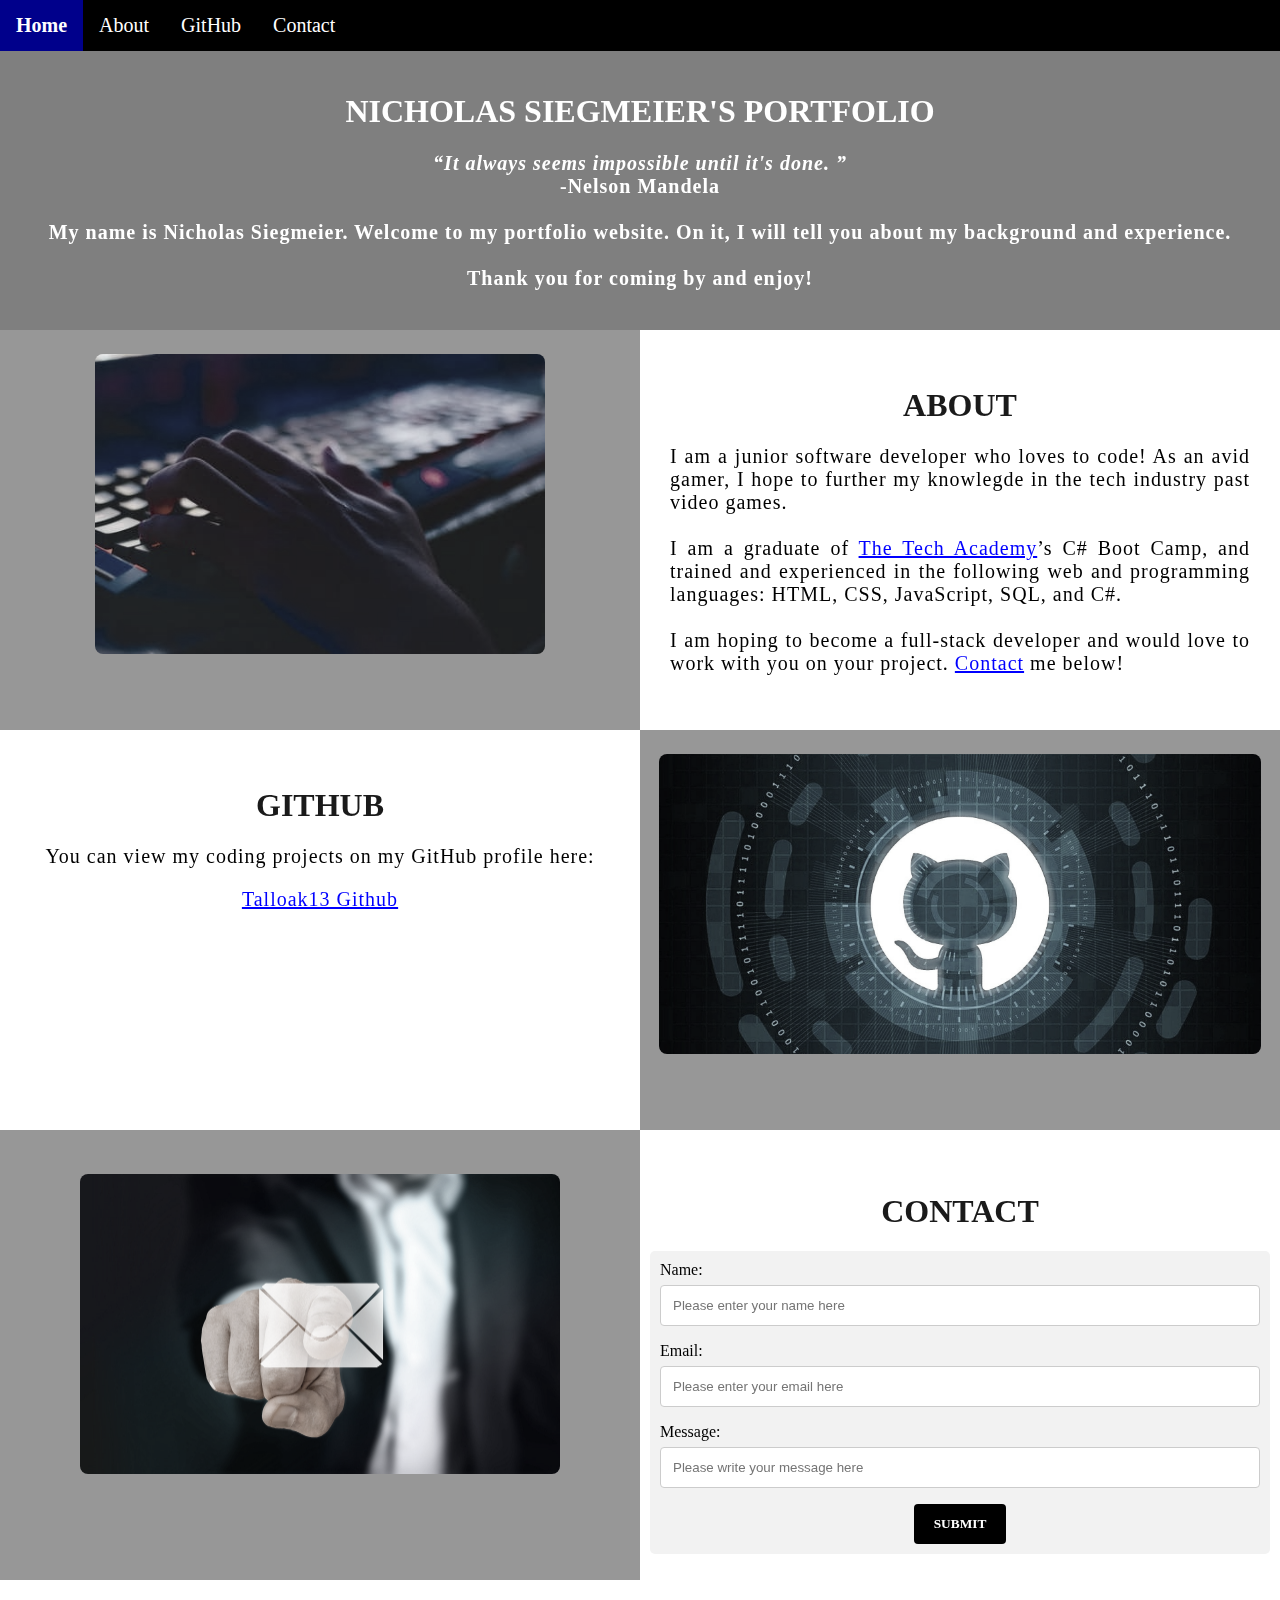
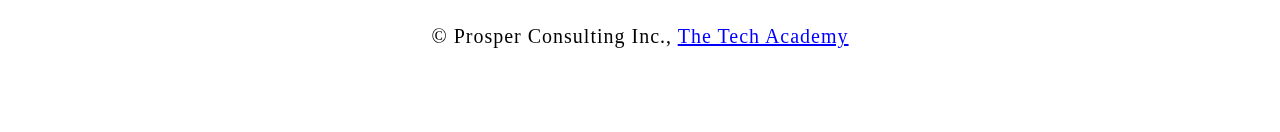
==== index.html @ 04219da9 "Update Index" ====
<!DOCTYPE html>
<html>
    <!--Head-->
    <head>
        <meta charset="UTF-8">
        <meta name="viewport" content="width=device-width">
        <title>Nicholas Siegmeier's Portfolio</title>
        <link rel="stylesheet" type="text/css" href="./CSS/Portfolio.css">
    </head>

    <!--Body-->
    <body class="Background">
        
        <!--Navbar-->
        <div class="Navbar">
            <a class="active" href="#Home">Home</a>
            <a href="#About">About</a>
            <a href="#GitHub">GitHub</a>
            <a href="#Contact">Contact</a>
        </div>

        <!--Breaks inserted to add space between navbar and the first heading-->
        <br>
        <br>

        <!--Background video-->
        <div id="Home">
            <video autoplay="" muted="" loop="" id="Typing_Video">
                <source src="./Img/Circuit.mp4" type="video/mp4">
                <!--Display message if video fails to run-->
                Your browser does not support HTML5 video.
            </video>
        </div>

        <!--Video text-->
        <div class="Video_Text">
            <h1 class="white-text">Nicholas Siegmeier's Portfolio</h1>
            <strong>
                <p class="center">
                    <q>It always seems impossible until it's done.
                    </q>
                    <br> -Nelson Mandela
                    <br>
                    <br> My name is Nicholas Siegmeier. Welcome to my portfolio website. On it, I will tell you about my background and experience.
                    <br>
                    <br> Thank you for coming by and enjoy! 
                </p>
            </strong>
        </div>

        <!--About section-->
        <div class="Row" id="About">
            <!--Left column-->
            <div class="Column_2">
                <img src="./Img/Keyboard.jpeg" alt="Keyboard">
            </div>
            <!--Right column-->
            <div class="Column_1">
                <h1>About</h1>
                <p>
                    I am a junior software developer who loves to code! As an avid gamer, I hope to further my knowlegde in the tech industry past video games. 
                    <br>
                    <br>I am a graduate of <a href="https://www.learncodinganywhere.com" target="_blank">The Tech Academy</a>’s C# Boot Camp, and trained and experienced in the following web and programming languages: HTML, CSS, JavaScript, SQL, and C#. 
                    <br>
                    <br>I am hoping to become a full-stack developer and would love to work with you on your project. <a href="#Contact">Contact</a> me below!
                </p>
            </div>
        </div>

        <!--GitHub section-->
        <div class="Row" id="GitHub">
            <!--Left column-->
            <div class="Column_1">
                <h1>GitHub</h1>
                <p class="center">
                    You can view my coding projects on my GitHub profile here:
                    <br>
                    </p><p class="center"><a href="https://github.com/Talloak13" target="_blank">Talloak13 Github</a></p>
                <p></p>
            </div>
            <!--Right column-->
            <div class="Column_2">
                <a href="https://github.com/Talloak13" target="_blank"><img src="./Img/GitHub.jpg" alt="GitHub Logo"></a>
            </div>
        </div>

        <!--Contact section-->
        <div class="Row" id="Contact">
            <!--Contact image, left column-->
            <div class="Column_2 Column_tall">
                <img src="./Img/Letters.jpeg" alt="Contact_Image">
            </div>
            <!--Contact form, right column-->
            <div class="Column_1 Column_tall">
                <h1>Contact</h1>
                <!--This specifies where and how to send the form data; we are leaving it blank-->
                <form action="https://formspree.io/f/mrgolqyv" method="POST">
                    <label>Name:</label>
                        <input type="text" placeholder="Please enter your name here">
                    <label>Email:</label>
                        <input type="text" id="Email" name="Email" placeholder="Please enter your email here">
                    <label>Message:</label>
                        <input type="text" id="Message" name="Message" placeholder="Please write your message here">
                        <input type="submit" value="SUBMIT">
                </form>
            </div>
        </div>

        <!--Footer section-->
        <footer>
            <p>
                </p><p class="center">© Prosper Consulting Inc., <a href="https://www.learncodinganywhere.com/" target="_blank">The Tech Academy</a></p>
                <br>
            <p></p>
        </footer>
    
    <script>'undefined'=== typeof _trfq || (window._trfq = []);'undefined'=== typeof _trfd && (window._trfd=[]),_trfd.push({'tccl.baseHost':'secureserver.net'}),_trfd.push({'ap':'cpsh'},{'server':'a2plcpnl0302'}) // Monitoring performance to make your website faster. If you want to opt-out, please contact web hosting support.</script>
    <script src="https://img1.wsimg.com/tcc/tcc_l.combined.1.0.6.min.js"></script>
</body>
</html>
---- CSS/Portfolio.css ----
/***** GENERAL STYLING *****/
/* Body */
body {
    margin: 0%  /* This ensures our site displays all the way to the edge of the browser screen */
}

/* Heading 1 elements */
h1 {
    text-transform: uppercase; /* Capitalizing all h1 headings */
    font-family: "Trebuchet MS", Optima; /* Sets the font family of all h1 headings */
    text-align: center; /* Centering all h1 elements */
    margin-top: 3%; /* Adds a small margin above h1 elements */
    color: #1a1a1a; 
}

/* Heading 1 element hover effect */
h1:hover {
    filter: grayscale(5%); /* Adds a slightly gray filter to the h1 headings when hovered over */
    transform: scale(1.1); /* When the h1 elements are hovered over they increase in size by 1.1 */
    transition: transform 1s; /* This causes the transformation to last 1 second */
}

/* Styling for portfolio title text */
.white-text {
    color: #fff; /* This is used to change the color of the portfolio title text */
}

/* Paragraph elements */
p {
    font-family: Perpetua, Rockwell Extra Bold;
    text-align: justify; /* Justify text within paragraph elements */
    letter-spacing: 1px; /* This expands the text slightly */
    font-size: 20px;
    padding-left: 20px; /* Adds padding to the left of the paragraph element */
    padding-right: 20px; /* Adds padding to the right of the paragraph element */
}

/* Paragraph element hover effect */
p:hover {
    transition: transform 1s; /* This makes the transform effect last 1 second */
	transform: scale(1.01); /* This makes the paragraphs increase slightly in size when hovered over */
}

/* Center class - this applies to all elements with the class "center" */
.center {
    text-align: center; /* This center aligns the text */
}

/* Center class hover effect - This only affects the quote, github link, and footer */
.center:hover {
    transition: transform 2s; /* This makes the transform effect last 2 seconds */
    transform: scale(1.1); /* This makes the elements with class "center" increase in size by 1.1 when hovered over */
}

/* Anchor elements */
a {
    color: blue; /* This ensures all links are blue */
}

/* Quotation elements */
q {
    font-style: italic; /* This makes the quote italicized */
}

/* Image elements */
img {
    filter: grayscale(75%); /* This rids our pictures of 75% of their color */
    border-radius: 8px; /* Gives all images slightly rounded corners */
    max-width: 100%; /* Ensures all images stay within the width of their container */
    height: 300px; /* Sets the height of all images */
    display: block; /* By specifying block display we can ensure our images are able to be centered */
    margin-left: auto; /* In combination with "margin-right: auto" this centers all images */
    margin-right: auto;
}

/* Image element hover effects */
img:hover {
	filter: grayscale(5%);  /* Brings back most of the image's color when hovered over */
    transition: transform 1s; /* Transition lasts 1 second */
	transform: scale(1.1); /* Image is increased slightly when hovered over */
}

/* The @media rule is used in media queries to apply different styles for different media/types of devices */
/* On screens 576px and smaller the images will be 100px tall and centered vertically in the column */
@media screen and (max-width: 576px) {
    img {
        height: 100px;
        margin-top: 150px;
    }
}

/* Styling for footer element */
footer {
    padding: 2%; /* This gives the footer padding that is equal to 2% of the width of the element's area */
    background-color: white;
}
/***** END OF GENERAL STYLING *****/

/***** NAVBAR STYLING *****/
.Navbar {
    overflow: hidden; /* This ensures that any content that overflows beyond the boundary of our nav bar is not displayed */
    background-color: black; /* This colors the navbar black */
    position: fixed; /* This keeps the navbar at the top of the screen as we scroll */
    top: 0; /* This ensures no space is displayed above the navbar */
    width: 100%; /* This makes the navbar span the entire width of the page */
    z-index: 1; /* This ensures other elements don't display over the navbar */
    -webkit-animation: moveNav 5s; /* This applies the moveNav animation below for Safari 4.0 - 8.0 */
    animation: moveNav 5s; /* This applies the moveNav animation for all other browsers */
}

/* moveNav animation effect for moving the nav bar in from the left of the screen */
@keyframes moveNav {
    from {left: -100vw; background-color: blue;} /* The navbar is starting off screen to the left */
    to {left: 0vw; background-color: black;} /* This moves the navbar into place on the screen */
}

/* Navbar links */
.Navbar a {
    float: left; /* This specifies that the text floats on the left on the navbar */
    display: block; /* This ensures that other text will be displayed on the same line or row, instead of a new line */
    color: white; /* This is the font color for text on our navbar */
    padding: 14px 16px; /* This adds padding around our text */
    text-decoration: none; /* This gets rid of the underlines under the text on our navbar */
    font-family: Cambria, Cochin, Georgia, Times, 'Times New Roman', serif; /* This specifies the font family for text on our navbar */
    font-size: 20px; /* This specifies the font size for text on our navbar */
    text-align: center; /* This centers the text within its container */
    position: relative; /* This sets the text relative to its normal positioning, allowing us to use the animation below */
    -webkit-animation: moveNavText 5.75s; /* Animation for Safari 4.0 - 8.0 */
    animation: moveNavText 5.75s; /* Applies the moveNavText animation for 5.75s */ 
}

/* moveNavText animation effect for moving the navbar text from above the view to the navbar */
@keyframes moveNavText {
    from {left: -100vw;} /* This sets the navbar text 100% above the viewport */
    to {left: 0vw;} /* This lowers the navbar text onto the navbar */
}

/* Screens 576px and smaller will display navbar links equally distributed */
@media screen and (max-width: 576px) {
    .Navbar a{
        width: 25%; /* This makes each link take up 1/4 of the navbar */
        font-size: 12px;
    }
}

/* Navbar hover effects */
.Navbar a:hover {
    background-color: darkblue; /* Defines the background color that will display when you hover over the link */
    color: white; /* This defines the font color that will display when navbar a elements are hovered over */
    font-weight: bold; /* This makes the text on the navbar bold when hovered over */
}

/* Navbar home button */
.Navbar a.active { /* This targets the a element on the navbar with the "active" class */
    background-color: darkblue;
}
/***** END OF NAVBAR STYLING *****/

/***** VIDEO STYLING *****/
/* Formatting for background video */
#Typing_Video {
    position: fixed; /* This fixes the video to the page */
    right: 0; /* This ensures there is no space between the edge of the video and the edge of the page */
    bottom: 0; /* This ensures no space between the bottom of the video and the bottom of the page */
    min-width: 100%; /* This ensures the video is displayed across the full width of the page */
    z-index: -1; /* This places the video behind the other elements on the page */
}

/* Screens that are 576px and smaller will not display the background video */
@media screen and (max-width: 576px) {
    #Typing_Video {
        display: none;
    }
}

/* Texts over the video */
.Video_Text {
    background: rgba(0, 0, 0, 0.5); /* This provides a semi-transparent background for the text to sit over */
    color: white; /* Makes the font color white */
    width: 100%; /* Ensures the video-text container fills the width of the video */
    padding: 20px; /* This adds padding around the video-text container so that the background goes slightly beyond the text */
    position: relative; /* This sets the text relative to its normal positioning, allowing us to use the animation below */
    -webkit-animation: moveVideoText 5.75s;
    animation: moveVideoText 5.75s;
}

/* This animation effect causes the overlay video text to move up from the bottom of the page upon page load */
@keyframes moveVideoText {
    from {top: -100vw;} /* This sets the position of the video text to above the viewport */
    to {top: 0vw;} /* This moves the video text to the normal positioning on the viewport */
}
/***** END OF VIDEO STYLING *****/

/***** TABLE STYLING -  this section covers the styling of the columns and rows within the table *****/
* { /* The asterisk is a universal selector that applies this effect to all elements on the page */
    box-sizing: border-box; /* This creates a box with a border within which we will place most of our text */
} 

.Column_1 {
    float: left;
    width: 50%; /* This ensures the column takes up half of the page width */
    padding: 10px;
    padding-top: 3%; /* This ensures there is space between the top of the column and our headings */
    height: 400px; /* This sets the height of the column to 400px -  this may need to be adjusted depending on the text you enter */
    background-color: white; /* Sets the background color of the columns with class Column_1 */
}

/* Screens 576px and smaller will display a scroll bar if the text overflows the column height */
@media screen and (max-width: 576px) {
    .Column_1 {
        overflow: auto;
    }
}

.Column_2 {
    float: left;
    width: 50%;
    padding: 10px;
    padding-top: 1.9%;
    height: 400px;
    background-color: #979797;
}

/* This class is applied to the columns in the final row, overriding the height and padding to provide more room for the contact form  while keeping the rest of the formatting from Column_1 or Column_2 */
.Column_tall {
    padding-top: 3.5%;
    height: 450px;
}

/* This inserts something after the content of selected elements (in this case the elements with class "Row") */
.Row:after {
	content: ""; /* By leaving this blank, we are allowing the footer (covered lower down) to be displayed - removing it makes the footer overwrite a column */
	display: table; /* The display property specifies the type of display behavior; the table value tells the browser to treat the element as a table */
	clear: both; /* This clears any other elements from floating on the left or the right of an element */
}
/***** END OF TABLE STYLING *****/

/***** CONTACT FORM STYLING *****/
/* input[type=text] targets all text input sections of the contact form */
input[type=text] {
    width: 100%; /* Each input box covers the full width of the container */
    padding: 12px; /* Adds padding within the text box */
    border: 1px solid #ccc; /* Setting a solid border and its color */
    border-radius: 4px; /* Slightly rounds the corners of the text box border */
    box-sizing: border-box; /* This creates a box with a border around the contact form input boxes */
    margin-top: 6px; /* Adds a margin to the top of the text box */
    margin-bottom: 16px; /* Adds a margin to the bottom of the text box */
    resize: vertical; /* This allows the user to resize the text boxes vertically */
    font-family: 'Lucida Sans', 'Lucida Sans Regular', 'Lucida Grande', 'Lucida Sans Unicode', Geneva, Verdana, sans-serif Extra Bold;
}

/* Hover effects for input boxes */
input[type=text]:hover {
    box-shadow: 0 0 5px #00004d inset; /* This creates a blue shadow in the text box when hovered over by the user */
}

/* Submit button */
input[type=submit] {
    background-color: black; /* Sets the background color of the submit button to black */
    color: white; /* Sets the font color of the Submit button to white */
    font-weight: bold; /* Makes the font of the submit button bold */
    padding: 12px 20px; /* Adds padding to the submit button */
    border: none; /* Removes the border from the submit button */
    border-radius: 4px; /* Gives the submit button the same rounded corners as the text boxes */
    cursor: pointer; /* Changes the cursor to pointer when over the submit button */
    display: block; /* Allows the submit button to be centered */
    margin-left: auto; /* In combination with "margin-right: auto" this will center the submit button */
    margin-right: auto;
    font-family: Perpetua, Rockwell Extra Bold;
}

/* Hover effect for submit button */
input[type=submit]:hover {
    background-color: white; /* Turns the background of the submit button white when the user hovers over it */
    color: black; /* Turns the font black when hovered over */
    transform: scale(1.5); /* Makes the button increase 1.5 times in size */
    transition: transform 1.5s; /* Makes the transform effect last 1.5 seconds */
}

/* Form element */
form {
    border-radius: 5px; /* Rounds the corners of the contact form */
    background-color: #f2f2f2; 
    padding: 10px; /* Adds padding to the contact form */
    font-family: "Trebuchet MS", Optima;
}
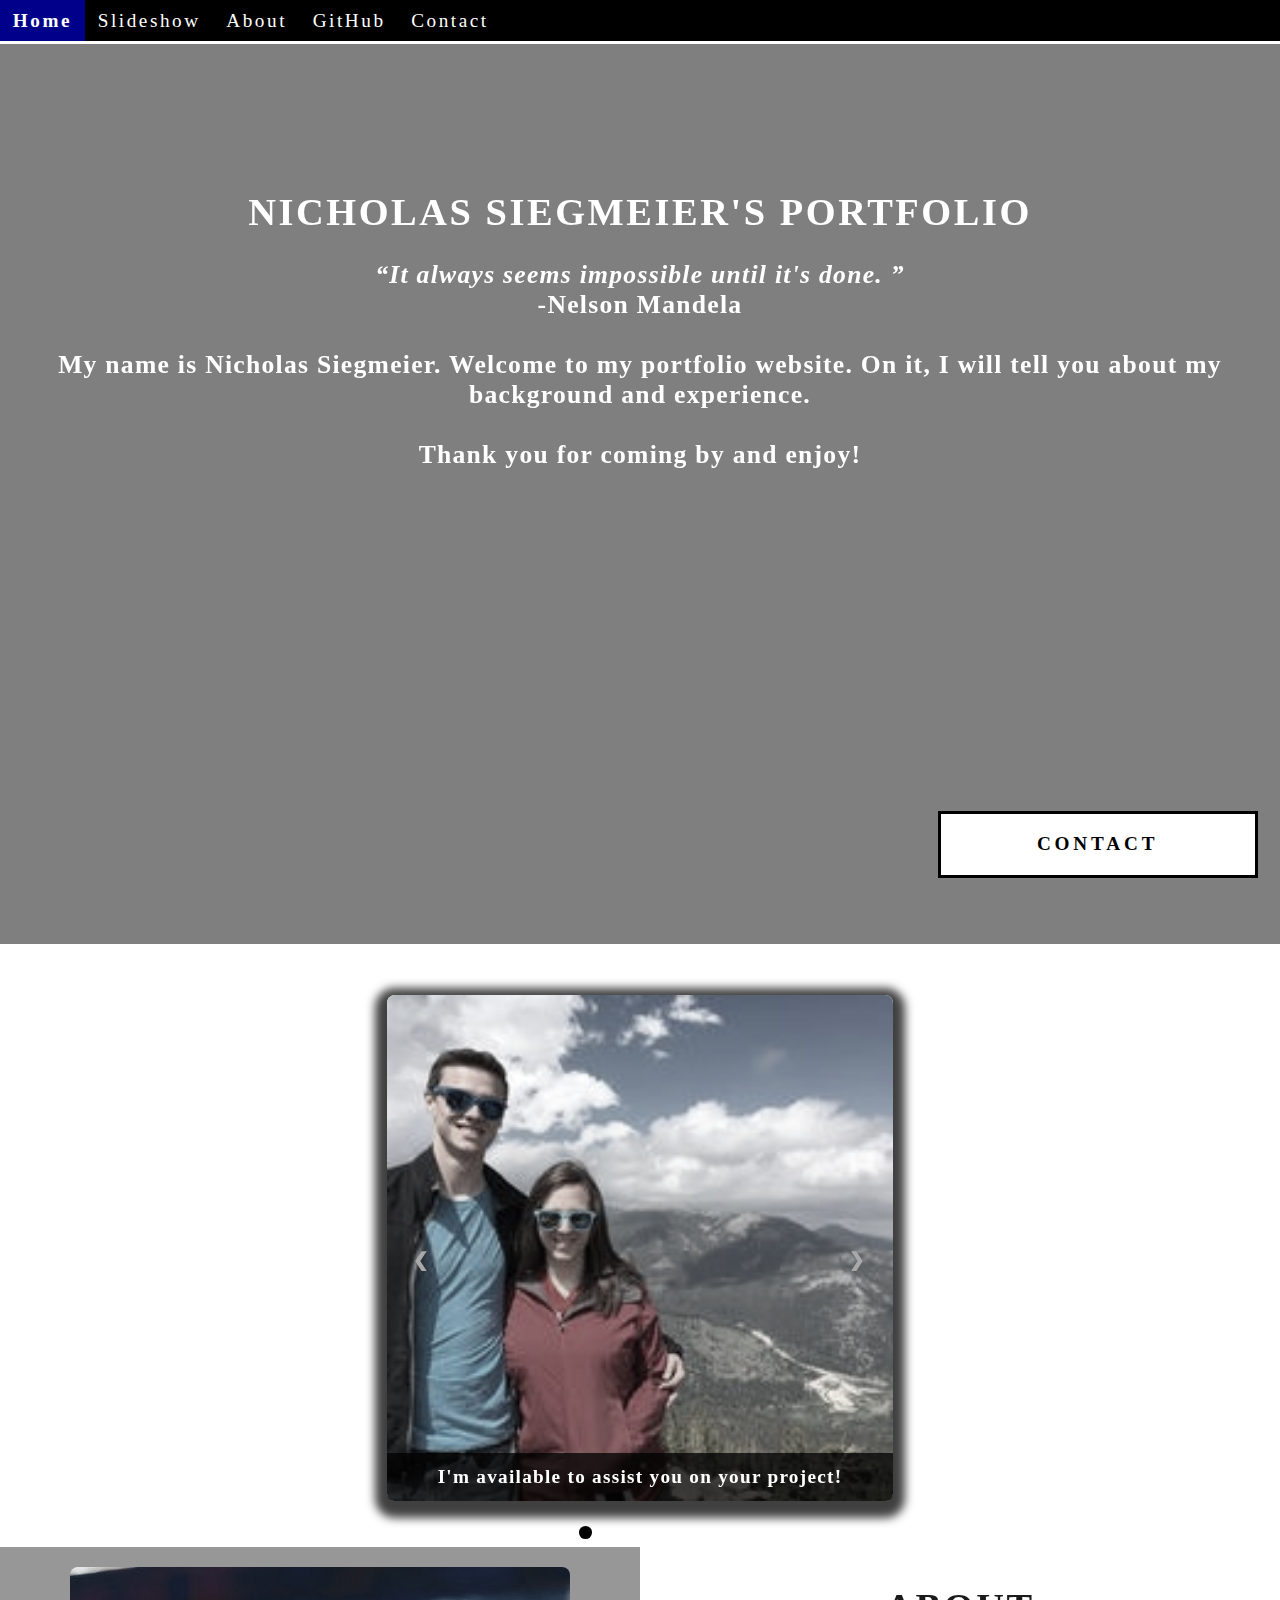
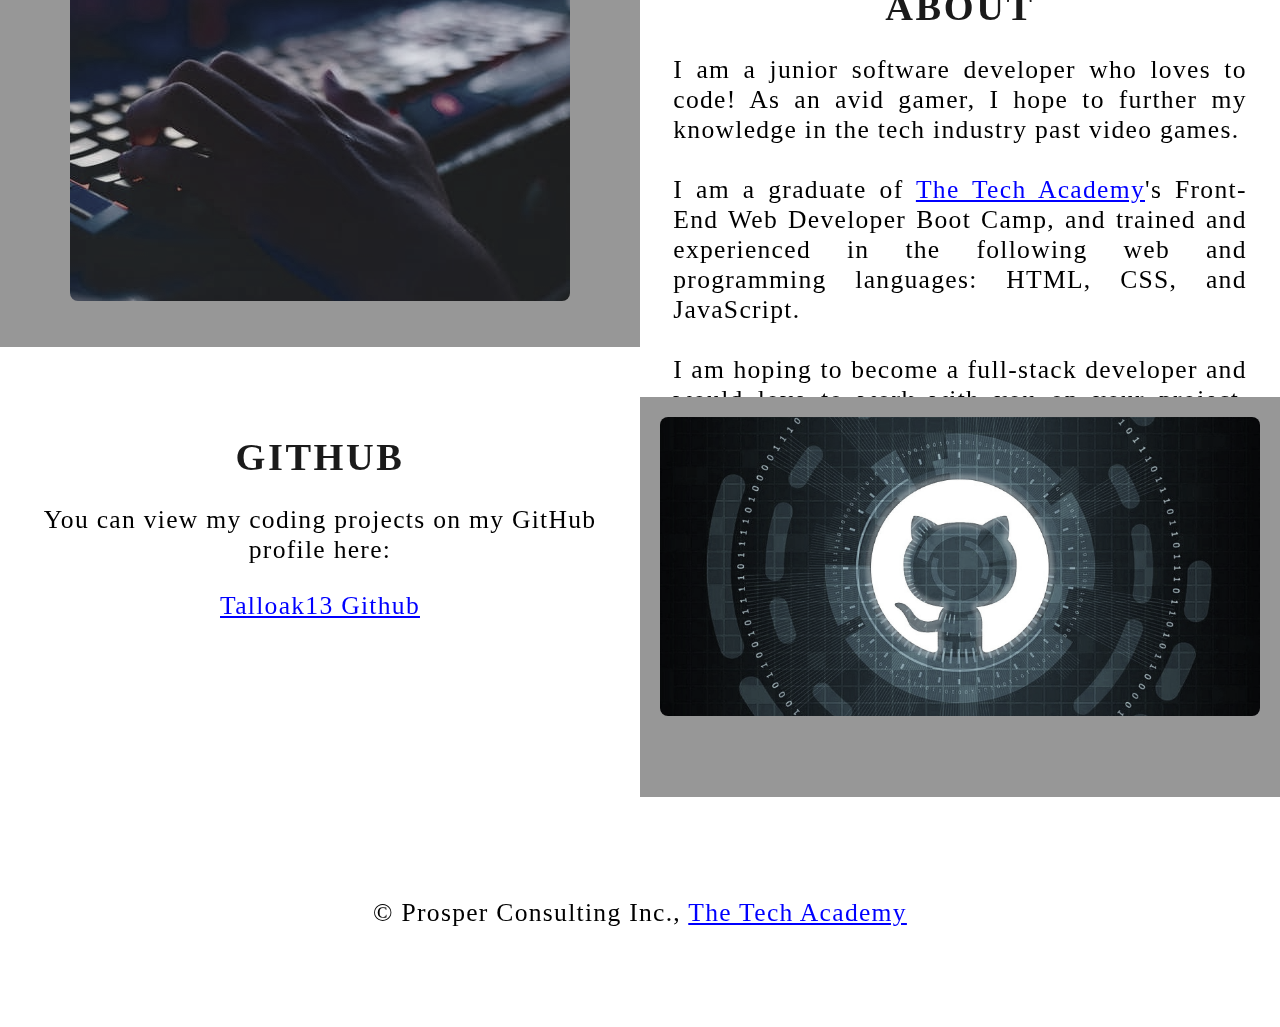
==== commit fc8748dd: "Add files via upload" ====
--- a/index.html
+++ b/index.html
@@ -1,120 +1,171 @@
-<!DOCTYPE html>
-<html>
-    <!--Head-->
-    <head>
-        <meta charset="UTF-8">
-        <meta name="viewport" content="width=device-width">
-        <title>Nicholas Siegmeier's Portfolio</title>
-        <link rel="stylesheet" type="text/css" href="./CSS/Portfolio.css">
-    </head>
-
-    <!--Body-->
-    <body class="Background">
-        
-        <!--Navbar-->
-        <div class="Navbar">
-            <a class="active" href="#Home">Home</a>
-            <a href="#About">About</a>
-            <a href="#GitHub">GitHub</a>
-            <a href="#Contact">Contact</a>
-        </div>
-
-        <!--Breaks inserted to add space between navbar and the first heading-->
-        <br>
-        <br>
-
-        <!--Background video-->
-        <div id="Home">
-            <video autoplay="" muted="" loop="" id="Typing_Video">
-                <source src="./Img/Circuit.mp4" type="video/mp4">
-                <!--Display message if video fails to run-->
-                Your browser does not support HTML5 video.
-            </video>
-        </div>
-
-        <!--Video text-->
-        <div class="Video_Text">
-            <h1 class="white-text">Nicholas Siegmeier's Portfolio</h1>
-            <strong>
-                <p class="center">
-                    <q>It always seems impossible until it's done.
-                    </q>
-                    <br> -Nelson Mandela
-                    <br>
-                    <br> My name is Nicholas Siegmeier. Welcome to my portfolio website. On it, I will tell you about my background and experience.
-                    <br>
-                    <br> Thank you for coming by and enjoy! 
-                </p>
-            </strong>
-        </div>
-
-        <!--About section-->
-        <div class="Row" id="About">
-            <!--Left column-->
-            <div class="Column_2">
-                <img src="./Img/Keyboard.jpeg" alt="Keyboard">
-            </div>
-            <!--Right column-->
-            <div class="Column_1">
-                <h1>About</h1>
-                <p>
-                    I am a junior software developer who loves to code! As an avid gamer, I hope to further my knowlegde in the tech industry past video games. 
-                    <br>
-                    <br>I am a graduate of <a href="https://www.learncodinganywhere.com" target="_blank">The Tech Academy</a>’s C# Boot Camp, and trained and experienced in the following web and programming languages: HTML, CSS, JavaScript, SQL, and C#. 
-                    <br>
-                    <br>I am hoping to become a full-stack developer and would love to work with you on your project. <a href="#Contact">Contact</a> me below!
-                </p>
-            </div>
-        </div>
-
-        <!--GitHub section-->
-        <div class="Row" id="GitHub">
-            <!--Left column-->
-            <div class="Column_1">
-                <h1>GitHub</h1>
-                <p class="center">
-                    You can view my coding projects on my GitHub profile here:
-                    <br>
-                    </p><p class="center"><a href="https://github.com/Talloak13" target="_blank">Talloak13 Github</a></p>
-                <p></p>
-            </div>
-            <!--Right column-->
-            <div class="Column_2">
-                <a href="https://github.com/Talloak13" target="_blank"><img src="./Img/GitHub.jpg" alt="GitHub Logo"></a>
-            </div>
-        </div>
-
-        <!--Contact section-->
-        <div class="Row" id="Contact">
-            <!--Contact image, left column-->
-            <div class="Column_2 Column_tall">
-                <img src="./Img/Letters.jpeg" alt="Contact_Image">
-            </div>
-            <!--Contact form, right column-->
-            <div class="Column_1 Column_tall">
-                <h1>Contact</h1>
-                <!--This specifies where and how to send the form data; we are leaving it blank-->
-                <form action="https://formspree.io/f/mrgolqyv" method="POST">
-                    <label>Name:</label>
-                        <input type="text" placeholder="Please enter your name here">
-                    <label>Email:</label>
-                        <input type="text" id="Email" name="Email" placeholder="Please enter your email here">
-                    <label>Message:</label>
-                        <input type="text" id="Message" name="Message" placeholder="Please write your message here">
-                        <input type="submit" value="SUBMIT">
-                </form>
-            </div>
-        </div>
-
-        <!--Footer section-->
-        <footer>
-            <p>
-                </p><p class="center">© Prosper Consulting Inc., <a href="https://www.learncodinganywhere.com/" target="_blank">The Tech Academy</a></p>
-                <br>
-            <p></p>
-        </footer>
-    
-    <script>'undefined'=== typeof _trfq || (window._trfq = []);'undefined'=== typeof _trfd && (window._trfd=[]),_trfd.push({'tccl.baseHost':'secureserver.net'}),_trfd.push({'ap':'cpsh'},{'server':'a2plcpnl0302'}) // Monitoring performance to make your website faster. If you want to opt-out, please contact web hosting support.</script>
-    <script src="https://img1.wsimg.com/tcc/tcc_l.combined.1.0.6.min.js"></script>
-</body>
-</html>
+<!DOCTYPE html>
+<html>
+    <!--Head-->
+    <head>
+        <meta charset="UTF-8">
+        <meta name="viewport" content="width=device-width">
+        <title>Nicholas Siegmeier's Portfolio</title>
+        <link rel="stylesheet" type="text/css" href="CSS/Portfolio.css">
+    </head>
+
+    <!--Body-->
+    <body class="Background">
+        
+        <!--Navbar-->
+        <div class="Navbar">
+            <a class="active" href="#Home">Home</a>
+            <a href="#Slideshow">Slideshow</a>
+            <a href="#About">About</a>
+            <a href="#GitHub">GitHub</a>
+            <a onclick="openForm()" ondclick="closeForm()" class="contact">Contact</a>
+        </div>
+
+        <!--Breaks inserted to add space between navbar and the first heading-->
+        <br>
+        <br>
+
+        <!--Background video-->
+        <div id="Home">
+            <video autoplay="" muted="" loop="" id="Typing_Video">
+                <source src="./Img/Circuit.mp4" type="video/mp4">
+                <!--Display message if video fails to run-->
+                Your browser does not support HTML5 video.
+            </video>
+        </div>
+
+        <!--Video text-->
+        <div class="Video_Text">
+            <h1 class="white-text">Nicholas Siegmeier's Portfolio</h1>
+            <strong>
+                <p class="center">
+                    <q>It always seems impossible until it's done.
+                    </q>
+                    <br> -Nelson Mandela
+                    <br>
+                    <br> My name is Nicholas Siegmeier. Welcome to my portfolio website. On it, I will tell you about my background and experience.
+                    <br>
+                    <br> Thank you for coming by and enjoy! 
+                </p>
+            </strong>
+        </div>
+
+        <!-- Slideshow section added -->
+        <div id="Slideshow">
+            <div id="Slideshow_Background"> 
+                <div id="Slideshow_Container">
+                    <!-- Slide 1 of 5 -->
+                    <div class="mySlides fade">
+                        <img class="Slideshow_Images" src="Img/Picture_of_Me.jpg">
+                        <div class="text">I'm available to assist you on your project!</div>
+                    </div>
+                    <!-- Slide 2 of 5 -->
+                    <div class="mySlides fade">
+                        <img class="Slideshow_Images" src="Img/html.jpg"> 
+                        <div class="text">I am a front-end web developer,<br> trained in:<br>HTML,</div>
+                    </div>
+                    <!-- Slide 3 of 5 -->
+                    <div class="mySlides fade">
+                        <img class="Slideshow_Images" src="Img/CSS.jpg">
+                        <div class="text">CSS,</div>
+                    </div>
+                    <!-- Slide 4 of 5 -->
+                    <div class="mySlides fade">
+                        <img class="Slideshow_Images" src="Img/JavaScript.jpg">
+                        <div class="text">and JavaScript.</div>
+                    </div>
+                    <!-- Slide 5 of 5 -->
+                    <div class="mySlides fade">
+                        <img class="Slideshow_Images" src="Img/contact.jpg"> 
+                        <div class="text"><a class="white-text contact" onclick="openForm()">Contact me now!</a></div> 
+                    </div>
+                    <!-- Previous and next buttons -->
+                    <a class="Previous" onclick="plusSlides(-1)">&#10094;</a>
+                    <a class="Next" onclick="plusSlides(1)">&#10095;</a>
+                </div>
+                <br> <!-- Adds a space between the slideshow images and the dots -->
+
+                <!-- Slideshow dots (these are another way for users to navigate through the slideshow) -->
+                <div style="text-align: center">
+                    <span class="dot" onclick="currentSlide(1)"></span>
+                    <span class="dot" onclick="currentSlide(2)"></span>
+                    <span class="dot" onclick="currentSlide(3)"></span> 
+                    <span class="dot" onclick="currentSlide(4)"></span> 
+                    <span class="dot" onclick="currentSlide(5)"></span>  
+                </div>
+            </div>
+        </div>
+
+
+
+
+
+
+        <!--About section-->
+        <div class="Row" id="About">
+            <!--Left column-->
+            <div class="Column_2">
+                <img src="./Img/Keyboard.jpeg" alt="Keyboard">
+            </div>
+            <!--Right column-->
+            <div class="Column_1">
+                <h1>About</h1>
+                <p>
+                    I am a junior software developer who loves to code! As an avid gamer, I hope to further my knowledge in the tech industry past video games. 
+                    <br>
+                    <br>I am a graduate of <a href="https://www.learncodinganywhere.com" target="_blank">The Tech Academy</a>'s Front-End Web Developer Boot Camp, and trained and experienced in the following web and programming languages: HTML, CSS, and JavaScript. 
+                    <br>
+                    <br>I am hoping to become a full-stack developer and would love to work with you on your project. <a onclick="openForm()" class="contact">Contact</a> me below!
+                </p>
+            </div>
+        </div>
+
+        <!--GitHub section-->
+        <div class="Row" id="GitHub">
+            <!--Left column-->
+            <div class="Column_1">
+                <h1>GitHub</h1>
+                <p class="center">
+                    You can view my coding projects on my GitHub profile here:
+                    <br>
+                    <p class="center"><a href="https://github.com/Talloak13" target="_blank">Talloak13 Github</a></p>
+                </p>
+            </div>
+            <!--Right column-->
+            <div class="Column_2">
+                <a href="https://github.com/Talloak13" target="_blank"><img src="./Img/GitHub.jpg" alt="GitHub Logo"></a>
+            </div>
+        </div>
+
+        <!-- Contact form -->
+        <div id="Contact">
+            <button onclick="openForm()" class="Pop_Up_Button">CONTACT</button>
+            <div class="form-popup" id="myForm" ondblclick="closeForm()">
+                 <form action="https://formspree.io/info@learncodinganywhere.com" method="POST" class="form-container"> <!-- Here we are using a free online service from https://formspree.io/ to send our contact form to an email address of our choosing - note: it will not run unless live on the internet, you have to push it to your online website first -->
+                     <h1>Contact</h1>
+                     <label for="name"><b>Name</b></label>
+                       <input type="text" placeholder="Type your name here" name="name" required>
+                     <label for="phone"><b>Phone</b></label>
+                       <input type="text" placeholder="Type your phone number here" name="phone">
+                     <label for="email"><b>Email</b></label>		
+                       <input type="text" placeholder="Type your email address here" name="email" required>
+                     <label for="message"><b>Message</b></label>
+                       <input type="text" placeholder="Type your message here" name="message">
+          
+                     <button type="submit" class="btn">SUBMIT</button>
+                     <button type="button" class="btn cancel" onclick="closeForm()">CLOSE</button>
+                 </form>
+            </div>
+         </div>
+
+        <!--Footer section-->
+        <footer>
+            <p>
+                </p><p class="center">© Prosper Consulting Inc., <a href="https://www.learncodinganywhere.com/" target="_blank">The Tech Academy</a></p>
+                <br>
+            <p></p>
+        </footer>
+    <script src="JS/Portfolio.js"></script>
+    <script>'undefined'=== typeof _trfq || (window._trfq = []);'undefined'=== typeof _trfd && (window._trfd=[]),_trfd.push({'tccl.baseHost':'secureserver.net'}),_trfd.push({'ap':'cpsh'},{'server':'a2plcpnl0302'}) // Monitoring performance to make your website faster. If you want to opt-out, please contact web hosting support.</script>
+    <script src="https://img1.wsimg.com/tcc/tcc_l.combined.1.0.6.min.js"></script>
+</body>
+</html>--- a/CSS/Portfolio.css
+++ b/CSS/Portfolio.css
@@ -1,286 +1,529 @@
-/***** GENERAL STYLING *****/
-/* Body */
-body {
-    margin: 0%  /* This ensures our site displays all the way to the edge of the browser screen */
-}
-
-/* Heading 1 elements */
-h1 {
-    text-transform: uppercase; /* Capitalizing all h1 headings */
-    font-family: "Trebuchet MS", Optima; /* Sets the font family of all h1 headings */
-    text-align: center; /* Centering all h1 elements */
-    margin-top: 3%; /* Adds a small margin above h1 elements */
-    color: #1a1a1a; 
-}
-
-/* Heading 1 element hover effect */
-h1:hover {
-    filter: grayscale(5%); /* Adds a slightly gray filter to the h1 headings when hovered over */
-    transform: scale(1.1); /* When the h1 elements are hovered over they increase in size by 1.1 */
-    transition: transform 1s; /* This causes the transformation to last 1 second */
-}
-
-/* Styling for portfolio title text */
-.white-text {
-    color: #fff; /* This is used to change the color of the portfolio title text */
-}
-
-/* Paragraph elements */
-p {
-    font-family: Perpetua, Rockwell Extra Bold;
-    text-align: justify; /* Justify text within paragraph elements */
-    letter-spacing: 1px; /* This expands the text slightly */
-    font-size: 20px;
-    padding-left: 20px; /* Adds padding to the left of the paragraph element */
-    padding-right: 20px; /* Adds padding to the right of the paragraph element */
-}
-
-/* Paragraph element hover effect */
-p:hover {
-    transition: transform 1s; /* This makes the transform effect last 1 second */
-	transform: scale(1.01); /* This makes the paragraphs increase slightly in size when hovered over */
-}
-
-/* Center class - this applies to all elements with the class "center" */
-.center {
-    text-align: center; /* This center aligns the text */
-}
-
-/* Center class hover effect - This only affects the quote, github link, and footer */
-.center:hover {
-    transition: transform 2s; /* This makes the transform effect last 2 seconds */
-    transform: scale(1.1); /* This makes the elements with class "center" increase in size by 1.1 when hovered over */
-}
-
-/* Anchor elements */
-a {
-    color: blue; /* This ensures all links are blue */
-}
-
-/* Quotation elements */
-q {
-    font-style: italic; /* This makes the quote italicized */
-}
-
-/* Image elements */
-img {
-    filter: grayscale(75%); /* This rids our pictures of 75% of their color */
-    border-radius: 8px; /* Gives all images slightly rounded corners */
-    max-width: 100%; /* Ensures all images stay within the width of their container */
-    height: 300px; /* Sets the height of all images */
-    display: block; /* By specifying block display we can ensure our images are able to be centered */
-    margin-left: auto; /* In combination with "margin-right: auto" this centers all images */
-    margin-right: auto;
-}
-
-/* Image element hover effects */
-img:hover {
-	filter: grayscale(5%);  /* Brings back most of the image's color when hovered over */
-    transition: transform 1s; /* Transition lasts 1 second */
-	transform: scale(1.1); /* Image is increased slightly when hovered over */
-}
-
-/* The @media rule is used in media queries to apply different styles for different media/types of devices */
-/* On screens 576px and smaller the images will be 100px tall and centered vertically in the column */
-@media screen and (max-width: 576px) {
-    img {
-        height: 100px;
-        margin-top: 150px;
-    }
-}
-
-/* Styling for footer element */
-footer {
-    padding: 2%; /* This gives the footer padding that is equal to 2% of the width of the element's area */
-    background-color: white;
-}
-/***** END OF GENERAL STYLING *****/
-
-/***** NAVBAR STYLING *****/
-.Navbar {
-    overflow: hidden; /* This ensures that any content that overflows beyond the boundary of our nav bar is not displayed */
-    background-color: black; /* This colors the navbar black */
-    position: fixed; /* This keeps the navbar at the top of the screen as we scroll */
-    top: 0; /* This ensures no space is displayed above the navbar */
-    width: 100%; /* This makes the navbar span the entire width of the page */
-    z-index: 1; /* This ensures other elements don't display over the navbar */
-    -webkit-animation: moveNav 5s; /* This applies the moveNav animation below for Safari 4.0 - 8.0 */
-    animation: moveNav 5s; /* This applies the moveNav animation for all other browsers */
-}
-
-/* moveNav animation effect for moving the nav bar in from the left of the screen */
-@keyframes moveNav {
-    from {left: -100vw; background-color: blue;} /* The navbar is starting off screen to the left */
-    to {left: 0vw; background-color: black;} /* This moves the navbar into place on the screen */
-}
-
-/* Navbar links */
-.Navbar a {
-    float: left; /* This specifies that the text floats on the left on the navbar */
-    display: block; /* This ensures that other text will be displayed on the same line or row, instead of a new line */
-    color: white; /* This is the font color for text on our navbar */
-    padding: 14px 16px; /* This adds padding around our text */
-    text-decoration: none; /* This gets rid of the underlines under the text on our navbar */
-    font-family: Cambria, Cochin, Georgia, Times, 'Times New Roman', serif; /* This specifies the font family for text on our navbar */
-    font-size: 20px; /* This specifies the font size for text on our navbar */
-    text-align: center; /* This centers the text within its container */
-    position: relative; /* This sets the text relative to its normal positioning, allowing us to use the animation below */
-    -webkit-animation: moveNavText 5.75s; /* Animation for Safari 4.0 - 8.0 */
-    animation: moveNavText 5.75s; /* Applies the moveNavText animation for 5.75s */ 
-}
-
-/* moveNavText animation effect for moving the navbar text from above the view to the navbar */
-@keyframes moveNavText {
-    from {left: -100vw;} /* This sets the navbar text 100% above the viewport */
-    to {left: 0vw;} /* This lowers the navbar text onto the navbar */
-}
-
-/* Screens 576px and smaller will display navbar links equally distributed */
-@media screen and (max-width: 576px) {
-    .Navbar a{
-        width: 25%; /* This makes each link take up 1/4 of the navbar */
-        font-size: 12px;
-    }
-}
-
-/* Navbar hover effects */
-.Navbar a:hover {
-    background-color: darkblue; /* Defines the background color that will display when you hover over the link */
-    color: white; /* This defines the font color that will display when navbar a elements are hovered over */
-    font-weight: bold; /* This makes the text on the navbar bold when hovered over */
-}
-
-/* Navbar home button */
-.Navbar a.active { /* This targets the a element on the navbar with the "active" class */
-    background-color: darkblue;
-}
-/***** END OF NAVBAR STYLING *****/
-
-/***** VIDEO STYLING *****/
-/* Formatting for background video */
-#Typing_Video {
-    position: fixed; /* This fixes the video to the page */
-    right: 0; /* This ensures there is no space between the edge of the video and the edge of the page */
-    bottom: 0; /* This ensures no space between the bottom of the video and the bottom of the page */
-    min-width: 100%; /* This ensures the video is displayed across the full width of the page */
-    z-index: -1; /* This places the video behind the other elements on the page */
-}
-
-/* Screens that are 576px and smaller will not display the background video */
-@media screen and (max-width: 576px) {
-    #Typing_Video {
-        display: none;
-    }
-}
-
-/* Texts over the video */
-.Video_Text {
-    background: rgba(0, 0, 0, 0.5); /* This provides a semi-transparent background for the text to sit over */
-    color: white; /* Makes the font color white */
-    width: 100%; /* Ensures the video-text container fills the width of the video */
-    padding: 20px; /* This adds padding around the video-text container so that the background goes slightly beyond the text */
-    position: relative; /* This sets the text relative to its normal positioning, allowing us to use the animation below */
-    -webkit-animation: moveVideoText 5.75s;
-    animation: moveVideoText 5.75s;
-}
-
-/* This animation effect causes the overlay video text to move up from the bottom of the page upon page load */
-@keyframes moveVideoText {
-    from {top: -100vw;} /* This sets the position of the video text to above the viewport */
-    to {top: 0vw;} /* This moves the video text to the normal positioning on the viewport */
-}
-/***** END OF VIDEO STYLING *****/
-
-/***** TABLE STYLING -  this section covers the styling of the columns and rows within the table *****/
-* { /* The asterisk is a universal selector that applies this effect to all elements on the page */
-    box-sizing: border-box; /* This creates a box with a border within which we will place most of our text */
-} 
-
-.Column_1 {
-    float: left;
-    width: 50%; /* This ensures the column takes up half of the page width */
-    padding: 10px;
-    padding-top: 3%; /* This ensures there is space between the top of the column and our headings */
-    height: 400px; /* This sets the height of the column to 400px -  this may need to be adjusted depending on the text you enter */
-    background-color: white; /* Sets the background color of the columns with class Column_1 */
-}
-
-/* Screens 576px and smaller will display a scroll bar if the text overflows the column height */
-@media screen and (max-width: 576px) {
-    .Column_1 {
-        overflow: auto;
-    }
-}
-
-.Column_2 {
-    float: left;
-    width: 50%;
-    padding: 10px;
-    padding-top: 1.9%;
-    height: 400px;
-    background-color: #979797;
-}
-
-/* This class is applied to the columns in the final row, overriding the height and padding to provide more room for the contact form  while keeping the rest of the formatting from Column_1 or Column_2 */
-.Column_tall {
-    padding-top: 3.5%;
-    height: 450px;
-}
-
-/* This inserts something after the content of selected elements (in this case the elements with class "Row") */
-.Row:after {
-	content: ""; /* By leaving this blank, we are allowing the footer (covered lower down) to be displayed - removing it makes the footer overwrite a column */
-	display: table; /* The display property specifies the type of display behavior; the table value tells the browser to treat the element as a table */
-	clear: both; /* This clears any other elements from floating on the left or the right of an element */
-}
-/***** END OF TABLE STYLING *****/
-
-/***** CONTACT FORM STYLING *****/
-/* input[type=text] targets all text input sections of the contact form */
-input[type=text] {
-    width: 100%; /* Each input box covers the full width of the container */
-    padding: 12px; /* Adds padding within the text box */
-    border: 1px solid #ccc; /* Setting a solid border and its color */
-    border-radius: 4px; /* Slightly rounds the corners of the text box border */
-    box-sizing: border-box; /* This creates a box with a border around the contact form input boxes */
-    margin-top: 6px; /* Adds a margin to the top of the text box */
-    margin-bottom: 16px; /* Adds a margin to the bottom of the text box */
-    resize: vertical; /* This allows the user to resize the text boxes vertically */
-    font-family: 'Lucida Sans', 'Lucida Sans Regular', 'Lucida Grande', 'Lucida Sans Unicode', Geneva, Verdana, sans-serif Extra Bold;
-}
-
-/* Hover effects for input boxes */
-input[type=text]:hover {
-    box-shadow: 0 0 5px #00004d inset; /* This creates a blue shadow in the text box when hovered over by the user */
-}
-
-/* Submit button */
-input[type=submit] {
-    background-color: black; /* Sets the background color of the submit button to black */
-    color: white; /* Sets the font color of the Submit button to white */
-    font-weight: bold; /* Makes the font of the submit button bold */
-    padding: 12px 20px; /* Adds padding to the submit button */
-    border: none; /* Removes the border from the submit button */
-    border-radius: 4px; /* Gives the submit button the same rounded corners as the text boxes */
-    cursor: pointer; /* Changes the cursor to pointer when over the submit button */
-    display: block; /* Allows the submit button to be centered */
-    margin-left: auto; /* In combination with "margin-right: auto" this will center the submit button */
-    margin-right: auto;
-    font-family: Perpetua, Rockwell Extra Bold;
-}
-
-/* Hover effect for submit button */
-input[type=submit]:hover {
-    background-color: white; /* Turns the background of the submit button white when the user hovers over it */
-    color: black; /* Turns the font black when hovered over */
-    transform: scale(1.5); /* Makes the button increase 1.5 times in size */
-    transition: transform 1.5s; /* Makes the transform effect last 1.5 seconds */
-}
-
-/* Form element */
-form {
-    border-radius: 5px; /* Rounds the corners of the contact form */
-    background-color: #f2f2f2; 
-    padding: 10px; /* Adds padding to the contact form */
-    font-family: "Trebuchet MS", Optima;
+/***** GENERAL STYLING *****/
+/*Affects entire document */
+html {
+    scroll-behavior: smooth; /*This ensures that the page scrolling is smooth when the buttons on the nav bar is clicked */
+}
+
+/* Body */
+body {
+    margin: 0%;  /* This ensures our site displays all the way to the edge of the browser screen */
+    opacity: 1; /* This and transition affect the page loading fade in effect */
+    transition: 3s opacity; /* This causes a 3 second fade in */
+    letter-spacing: .2vw; /* vw is a relative measurement, 1vw is equal to 1% of the viewport width */
+    font-family: Avant Garde, Helvetica;
+    font-size: 1.5vw; 
+    overflow-x: hidden; /* This prevents the horizontal scroll bar from appearing when the quote is hovered over */
+    user-select: none; /* This prevents the text on the webpage from being highlighted by the user */
+}
+
+/* This section contributes to the fade effect for the page that occurs when the page is loaded */
+body.fade-out {
+    opacity: .1; /* This sets the level of opacity at the start of page load */
+}
+
+/* Heading 1 elements */
+h1 {
+    text-transform: uppercase; /* Capitalizing all h1 headings */
+    font-family: "Trebuchet MS", Optima; /* Sets the font family of all h1 headings */
+    text-align: center; /* Centering all h1 elements */
+    margin-top: 3%; /* Adds a small margin above h1 elements */
+    color: #1a1a1a; 
+}
+
+/* Heading 1 element hover effect */
+h1:hover {
+    filter: grayscale(5%); /* Adds a slightly gray filter to the h1 headings when hovered over */
+    transform: scale(1.1); /* When the h1 elements are hovered over they increase in size by 1.1 */
+    transition: transform 1s; /* This causes the transformation to last 1 second */
+}
+
+/* Styling for portfolio title text */
+.white-text {
+    color: #fff; /* This is used to change the color of the portfolio title text */
+    padding-top: 10vh; /* Adds padding (equal to 10% of the viewport height) to the top of the Portfolio Title text */
+}
+
+/* Paragraph elements */
+p {
+    font-family: Perpetua, Rockwell Extra Bold;
+    text-align: justify; /* Justify text within paragraph elements */
+    letter-spacing: .1vw; 
+    font-size: 2.5vw;
+    padding-left: 1vw; 
+    padding-right: 1vw; 
+}
+
+/* Paragraph element hover effect */
+p:hover {
+    transition: transform 1s; /* This makes the transform effect last 1 second */
+	transform: scale(1.01); /* This makes the paragraphs increase slightly in size when hovered over */
+}
+
+/* Center class - this applies to all elements with the class "center" */
+.center {
+    text-align: center; /* This center aligns the text */
+}
+
+/* Center class hover effect - This only affects the quote, github link, and footer */
+.center:hover {
+    transition: transform 2s; /* This makes the transform effect last 2 seconds */
+    transform: scale(1.1); /* This makes the elements with class "center" increase in size by 1.1 when hovered over */
+}
+
+/* Anchor elements */
+a {
+    color: blue; /* This ensures all links are blue */
+    cursor: pointer; /* This ensures all links change the mouse to a pointer when hovered over or clicked */
+    text-decoration: underline; /* This ensures all links are underlined */
+}
+
+/* Quotation elements */
+q {
+    font-style: italic; /* This makes the quote italicized */
+}
+
+/* Image elements */
+img {
+    filter: grayscale(75%); /* This rids our pictures of 75% of their color */
+    border-radius: 8px; /* Gives all images slightly rounded corners */
+    max-width: 100%; /* Ensures all images stay within the width of their container */
+    max-height: 100%; /* Sets the height of all images */
+    display: block; /* By specifying block display we can ensure our images are able to be centered */
+    margin: auto auto auto auto; /*This centers all images*/
+}
+
+/* Image element hover effects */
+img:hover {
+	filter: grayscale(5%);  /* Brings back most of the image's color when hovered over */
+}
+
+
+/* Styling for footer element */
+footer {
+    padding: 2%; /* This gives the footer padding that is equal to 2% of the width of the element's area */
+    background-color: white;
+}
+/***** END OF GENERAL STYLING *****/
+
+/***** NAVBAR STYLING *****/
+.Navbar {
+    overflow: hidden; /* This ensures that any content that overflows beyond the boundary of our nav bar is not displayed */
+    background-color: black; /* This colors the navbar black */
+    position: fixed; /* This keeps the navbar at the top of the screen as we scroll */
+    top: 0; /* This ensures no space is displayed above the navbar */
+    width: 100%; /* This makes the navbar span the entire width of the page */
+    z-index: 1; /* This ensures other elements don't display over the navbar */
+    -webkit-animation: moveNav 5s; /* This applies the moveNav animation below for Safari 4.0 - 8.0 */
+    animation: moveNav 5s; /* This applies the moveNav animation for all other browsers */
+}
+
+/* moveNav animation effect for moving the nav bar in from the left of the screen */
+@keyframes moveNav {
+    from {left: -100vw; background-color: blue;} /* The navbar is starting off screen to the left */
+    to {left: 0vw; background-color: black;} /* This moves the navbar into place on the screen */
+}
+
+/* Navbar links */
+.Navbar a {
+    float: left; /* This specifies that the text floats on the left on the navbar */
+    display: block; /* This ensures that other text will be displayed on the same line or row, instead of a new line */
+    color: white; /* This is the font color for text on our navbar */
+    padding: .75vw 1vw; /* This adds padding around our text */
+    text-decoration: none; /* This gets rid of the underlines under the text on our navbar */
+    font-family: Cambria, Cochin, Georgia, Times, 'Times New Roman', serif; /* This specifies the font family for text on our navbar */
+    font-size: 1.5vw; /* This specifies the font size for text on our navbar */
+    text-align: center; /* This centers the text within its container */
+    position: relative; /* This sets the text relative to its normal positioning, allowing us to use the animation below */
+    -webkit-animation: moveNavText 5.75s; /* Animation for Safari 4.0 - 8.0 */
+    animation: moveNavText 5.75s; /* Applies the moveNavText animation for 5.75s */ 
+}
+
+/* moveNavText animation effect for moving the navbar text from above the view to the navbar */
+@keyframes moveNavText {
+    from {left: -100vw;} /* This sets the navbar text 100% above the viewport */
+    to {left: 0vw;} /* This lowers the navbar text onto the navbar */
+}
+
+
+/* Navbar hover effects */
+.Navbar a:hover {
+    background-color: darkblue; /* Defines the background color that will display when you hover over the link */
+    color: white; /* This defines the font color that will display when navbar a elements are hovered over */
+    font-weight: bold; /* This makes the text on the navbar bold when hovered over */
+    cursor: pointer;
+    transition: 0.5s ease-in;
+}
+
+/* Navbar home button */
+.Navbar a.active { /* This targets the a element on the navbar with the "active" class */
+    background-color: darkblue;
+}
+/***** END OF NAVBAR STYLING *****/
+
+/***** VIDEO STYLING *****/
+/* Formatting for background video */
+#Typing_Video {
+    position: fixed; /* This fixes the video to the page */
+    right: 0; /* This ensures there is no space between the edge of the video and the edge of the page */
+    bottom: 0; /* This ensures no space between the bottom of the video and the bottom of the page */
+    min-width: 100%; /* This ensures the video is displayed across the full width of the page */
+    z-index: -1; /* This places the video behind the other elements on the page */
+}
+
+
+/* Texts over the video */
+.Video_Text {
+    background: rgba(0, 0, 0, 0.5); /* This provides a semi-transparent background for the text to sit over */
+    color: white; /* Makes the font color white */
+    width: 100%; /* Ensures the video-text container fills the width of the video */
+    height: 100vh;
+    padding-top: 2vh; /* This adds padding around the video-text container so that the background goes slightly beyond the text */
+    position: relative; /* This sets the text relative to its normal positioning, allowing us to use the animation below */
+    -webkit-animation: moveVideoText 5.75s;
+    animation: moveVideoText 5.75s;
+}
+
+/* This animation effect causes the overlay video text to move up from the bottom of the page upon page load */
+@keyframes moveVideoText {
+    from {top: -100vw;} /* This sets the position of the video text to above the viewport */
+    to {top: 0vw;} /* This moves the video text to the normal positioning on the viewport */
+}
+/***** END OF VIDEO STYLING *****/
+
+/***** Slideshow Styling *****/
+#Slideshow_Background {
+    background: rgba(255, 255, 255, 0.35); /* This creates a slightly transparent white background that's palced over the video in the background */    
+}
+
+.mySlides{
+    display: none; /* This prevents the images from being displayed, we will use JS to display these */
+}
+
+/* Slideshow section / container */
+#Slideshow_Container {
+    width: 39.5vw; /* Relative sizing of the container for the slidewshow set to 39.5% of the viewport width */
+    height: auto; /* The height of the container is automatically adjusted based on the content it is displaying */
+    padding-top: 4%; /* Adds a small padding to the top of the slideshow container */
+    position: relative; /* This sets the container relative to its normal positioning */
+    margin:auto; /* This will horizontally center the container on the page */
+}
+
+/* Remove the underline from the previous and next buttons on the slideshow */
+#Slideshow_Container a {
+    text-decoration: none;
+}
+
+/* Images contained within the slideshow */
+.Slideshow_Images {
+    vertical-align: middle; /* This centers the images vertically within the slideshow container */
+    height: auto; /* The height of the images is automatically adjusted based on the content, ie if your images are different sizes, they will display as different sizes */
+    box-shadow: 0px 5px 10px 12px rgba(0, 0, 0, .75); /* Adds a shadow around the slideshow images */
+    width: 100%; /* The width of the images is automatically adjusted based on the content */
+}
+
+/* Next and previous buttons */
+.Previous, .Next {
+    cursor: pointer; /* Changes the mouse to a pointer when the buttons are selected */
+    position: absolute; /* This makes the next and previous buttons positioned relative to the slideshow container */
+    top: 50%; /* This moves the buttons up in the slideshow container */
+    width: auto; /* The width of the buttons is automatically adjusted based on the content */
+    padding: 2vw; /* Adds padding equal to 2% of the viewport width */
+    color: darkgray; 
+    font-weight: bold;
+    font-size: 1.5vw;
+    border-radius: 0 3px 3px 0; /* Adds a slightly rounded border on the top and bottom right corners */
+    user-select: none; /* This property makes it so that the user cannot highlight the text */
+    transition: 0.6s ease; /* This specifies the details of the hover transition for these elements */
+}
+
+/* Positioning the next button on the right hand side */
+.Next {
+    right: 0; /* This moves the next button to the right side of the slideshow container */
+    border-radius: 3px 0 0 3px; /* This changes the border radius on the next button to the top and bottom left of the button */
+}
+
+/* Hover effect on slide show buttons */
+.Previous:hover, .Next:hover {
+    background-color: rgba(0, 0, 0, 0.8); /* Makes the background of the arrows a transparent gray color */
+    color: white; /* Makes the arrows white when hovered over */
+}
+
+/* Slideshow text */
+.text {
+    color: white; 
+    padding: 1vw;
+    position: absolute; /* This ensures the text is positioned within the image */
+    bottom: 0; /* This property sets the text at the bottom of the image */
+    width: 100%; /* The element covers the full width of the image */
+    text-align: center; /* The text is center aligned within the image */
+    font-family: Perpetua, Rockwell Extra Bold;
+    letter-spacing: .1vw; /* This gives slight spacing between the letters */
+    font-size: 1.5vw; /* Font size is relative to the size of the viewport width */
+    background-color: rgba(0, 0, 0, 0.75); /* Gives a slightly transparent black background */
+    font-weight: bold;
+    border-radius: 0px 0px 7px 7px; /* Gives the text background rounded corners on the bottom left and right corners */
+}
+
+/* Styling of the dots under the slideshow */
+.dot {
+    cursor: pointer; /* The cursor changes to pointer when hovered over the dots */
+    height: 1vw; /* The dots are sized relative to the viewport width */
+    width: 1vw;
+    margin: .25vw; /* adds additional spacing between the dots */ 
+    background-color: white; /* Makes the dots white */
+    border-radius: 50%; /* Makes the dots circles by rounding each corner */
+    display: inline-block; /* Allows the dots to sit next to eachother rather than on a new line */
+    transition: background-color 0.6s ease; /* When clicked on the dots transition to a different color when clicked or hovered over (the affect is defined below) */
+    z-index: 1; /* This ensures the dots will be displayed above any other elements */
+}
+
+/* Hover effect for slideshow dots */
+.active, .dot:hover {
+    background-color: black; /* Sets the color of the dots when active or hovered over */
+}
+
+/* Fading animation for slideshow */
+.fade {
+    animation-name: fade; /* Fade animation is defined below */
+    animation-duration: 1.5s; /* The animation lasts 1.5 seconds */
+    -webkit-animation-name: fade; /* Same as above for Safari 4.0-8.0 */
+    -webkit-animation-duration: 1.5s;
+}
+
+@-webkit-keyframes fade {
+    from {opacity: .4;} /* Image starts transparent */
+    to {opacity: 1;} /* Image ends opaque */
+}
+
+@keyframes fade {
+    from {opacity: .4;} /* Image starts transparent */
+    to {opacity: 1;} /* Image ends opaque */
+}
+/***** End Slideshow Styling *****/
+
+/***** TABLE STYLING -  this section covers the styling of the columns and rows within the table *****/
+* { /* The asterisk is a universal selector that applies this effect to all elements on the page */
+    box-sizing: border-box; /* This creates a box with a border within which we will place most of our text */
+} 
+
+.Column_1 {
+    float: left;
+    width: 50%; /* This ensures the column takes up half of the page width */
+    padding: 1.6%;
+    height: 450px; /* This sets the height of the column to 400px -  this may need to be adjusted depending on the text you enter */
+    background-color: white; /* Sets the background color of the columns with class Column_1 */
+}
+
+
+.Column_2 {
+    float: left;
+    width: 50%;
+    padding: 1.6%;
+    height: 400px;
+    background-color: #979797;
+}
+
+/* This class is applied to the columns in the final row, overriding the height and padding to provide more room for the contact form  while keeping the rest of the formatting from Column_1 or Column_2 */
+.Column_tall {
+    padding-top: 3.5%;
+    height: 450px;
+}
+
+/* This inserts something after the content of selected elements (in this case the elements with class "Row") */
+.Row:after {
+	content: ""; /* By leaving this blank, we are allowing the footer (covered lower down) to be displayed - removing it makes the footer overwrite a column */
+	display: table; /* The display property specifies the type of display behavior; the table value tells the browser to treat the element as a table */
+	clear: both; /* This clears any other elements from floating on the left or the right of an element */
+}
+/***** END OF TABLE STYLING *****/
+
+/***** Contact Form Styling *****/
+/* Button used to open the contact form - fixed at the bottom of the page */
+.Pop_Up_Button {
+    position: fixed; /* The element is positioned relative to the viewport and stays in the same location no matter what */
+    bottom: 1.75vw; /* Positions the button slightly up from the bottom of the viewport */
+    right: 1.75vw; /* Positions the viewport slightly right from the side of the viewport */
+    width: 25vw; /* Sets the width relative to the viewport width */
+    background-color: white; /* Sets the background color of the button to white */
+    color: black; /* Sets the color of the button text to black */
+    border: solid black; /* This makes a solid black border around the button */
+    cursor: pointer; /* This changes the cursor when hovered over the button to a pointer */
+    -webkit-animation: movePopup 5s; /* Animation for 5 seconds for Safari 4.0-8.0 */
+    animation: movePopup 5s; /* Animation set for 5 seconds */
+}
+
+/* movePopup animation moves the button from off the right side of the screen to its fixed location on the viewport */
+@keyframes movePopup {
+    from {right: -40vw;} 
+    to {right: 1.75vw;}
+}
+
+@-webkit-keyframes movePopup {
+    from {right: -40vw;} 
+    to {right: 1.75vw;}
+}
+
+/* Styling for the contact form */
+.form-popup {
+    z-index: 8; /* This z-index ensures the contact form shows above all other elements on the page */
+    display: none; /* Set the display to none, we will use JavaScript to show the contact form */
+    position: fixed; /* The form stays in the same location no matter what */
+    bottom: .5vw; /* Slightly up from the bottom of the viewport */
+    right: .5vw; /* Slightly in from the right side of the viewport */
+}
+
+/* Form styling */
+.form-container {
+    max-width: 49vw; /* Relative sizing of the form container - 49% of the viewport width */
+    padding: 1vw; /* Adds padding between the form-popup and the form-container */
+    background-color: white; 
+}
+
+/* Input fields */
+.form-container input[type=text] {
+    width: 100%; /* The input boxes completely fill the width of the form-container */
+    padding: .93vw; /* Adds padding to the input boxes */
+    margin: .6vw 0 .6vw 0; /* Adds space between the input boxes and the labels */
+    border: none; /* Removes the border from the input boxes */
+    background: Gainsboro; /* Sets the background color of the input boxes */
+    font-size: 1vw; /* Relative font sizing based on the width of the viewport */
+}
+
+/* General styling for all buttons */
+button {
+    font-family: "Trebuchet MS", Optima;
+    letter-spacing: .3vw; /* Adds slight spacing between the letters */
+    font-size: 1.5vw; /* Relative sizing of text */
+    font-weight: bold; 
+    padding: 1.5vw; /* Adds padding to the text in the button */
+    cursor: pointer; /* Changes the cursor to pointer over button elements */
+    width: 100%; /* Sets the width of the buttons to 100% of their containers */
+    height: auto; /* Allows the height to be resized depending on the content showing */
+}
+
+/* Hover effect for contact and submit buttons */
+button:hover, .form-container .btn:hover {
+    color: white; /* This makes the text in the buttons white when hovered over */
+    background-color: black; /* The background of the button changes to black when hovered over */
+    transition-duration: 1s; /* This makes the transition last 1 second */
+    -webkit-transition-duration: 1s; /* For Safari 4.0-8.0 */
+    border-color: silver; /* The border turns silver when the button is hovered over */
+}
+
+/* Submit button */
+.form-container .btn {
+    background-color: white; 
+    color: black;
+    border-color: black;
+    margin-bottom: 1vh; /* Adds space between the submit button and the close button */
+}
+
+/* Close button */
+.form-container .cancel {
+    background-color: black;
+    color: white;
+    border-color: gray;
+}
+
+/* Styling for close button on hover */
+.form-container .cancel:hover {
+    color: white;
+    background-color: darkred;
+    transition-duration: 1s;
+    -webkit-transition-duration: 1s;
+    border-color: black;
+}
+/***** End of Contact Form Styling *****/
+
+/*Media rules for paragraph font size for different screen sizes*/
+@media screen and (max-width: 527px) {
+    p {
+        font-size: 3.75vw;
+    }
+}
+
+@media screen and (min-width: 528px) and (max-width: 660px) {
+    p {
+        font-size: 3.5vw;
+    }
+}
+
+@media screen and (min-width: 661px) and (max-width: 799px) {
+    p {
+        font-size: 2.75vw;
+    }
+}
+
+@media screen and (min-width: 800px) and (max-width: 924px) {
+    p {
+        font-size: 2.5vw;
+    }
+}
+
+@media screen and (min-width: 925px) and (max-width: 1050px) {
+    p {
+        font-size: 2.25vw;
+    }
+}
+
+@media screen and (min-width: 1051px) and (max-width: 1310px) {
+    p {
+        font-size: 2vw;
+    } 
+}
+
+@media screen and (min-width: 1311px) and (max-width: 1535px) {
+    p {
+        font-size: 1.75vw;
+    }
+}
+
+@media screen and (min-width: 1536px) and (max-width: 2269px) {
+    p {
+        font-size: 1.5vw;
+    }
+}
+
+@media screen and (min-width: 2270px) {
+    p {
+        font-size: 1.35vw;
+    }
+}
+
+/*Media rule for navbar links for different screen sizes*/
+/* Screens 1080px and smaller will display navbar links equally distributed */
+@media screen and (max-width: 1080px) {
+    .Navbar a{
+        width: 20%; /* This sets each navbar link to 1/5 of the navbar */
+        font-size: 2.5vw;
+    }
+}
+
+/* Media rules to enlarge the font of the white text for smaller screens */
+@media screen and (max-width: 1080px) {
+    .quote{
+        font-size: 3.5vw;
+    }
+
+    .white-text {
+        font-size: 4.5vw;
+    }
+}
+
+/* Media rules to increase the size of the columns for larger screens */
+@media screen and (min-width: 1725px) {
+    .Column_1 {
+        height: 550px;
+    }
+    .Column_2 {
+        height: 550px;
+    }
+}
+
+
+/*Media rule to remove margin-top from h1 elements for extra large screens (so that the paragraph text fits in the column*/
+@media screen and (min-width: 2000px) {
+    h1{
+        margin-top: 0;
+    }
 }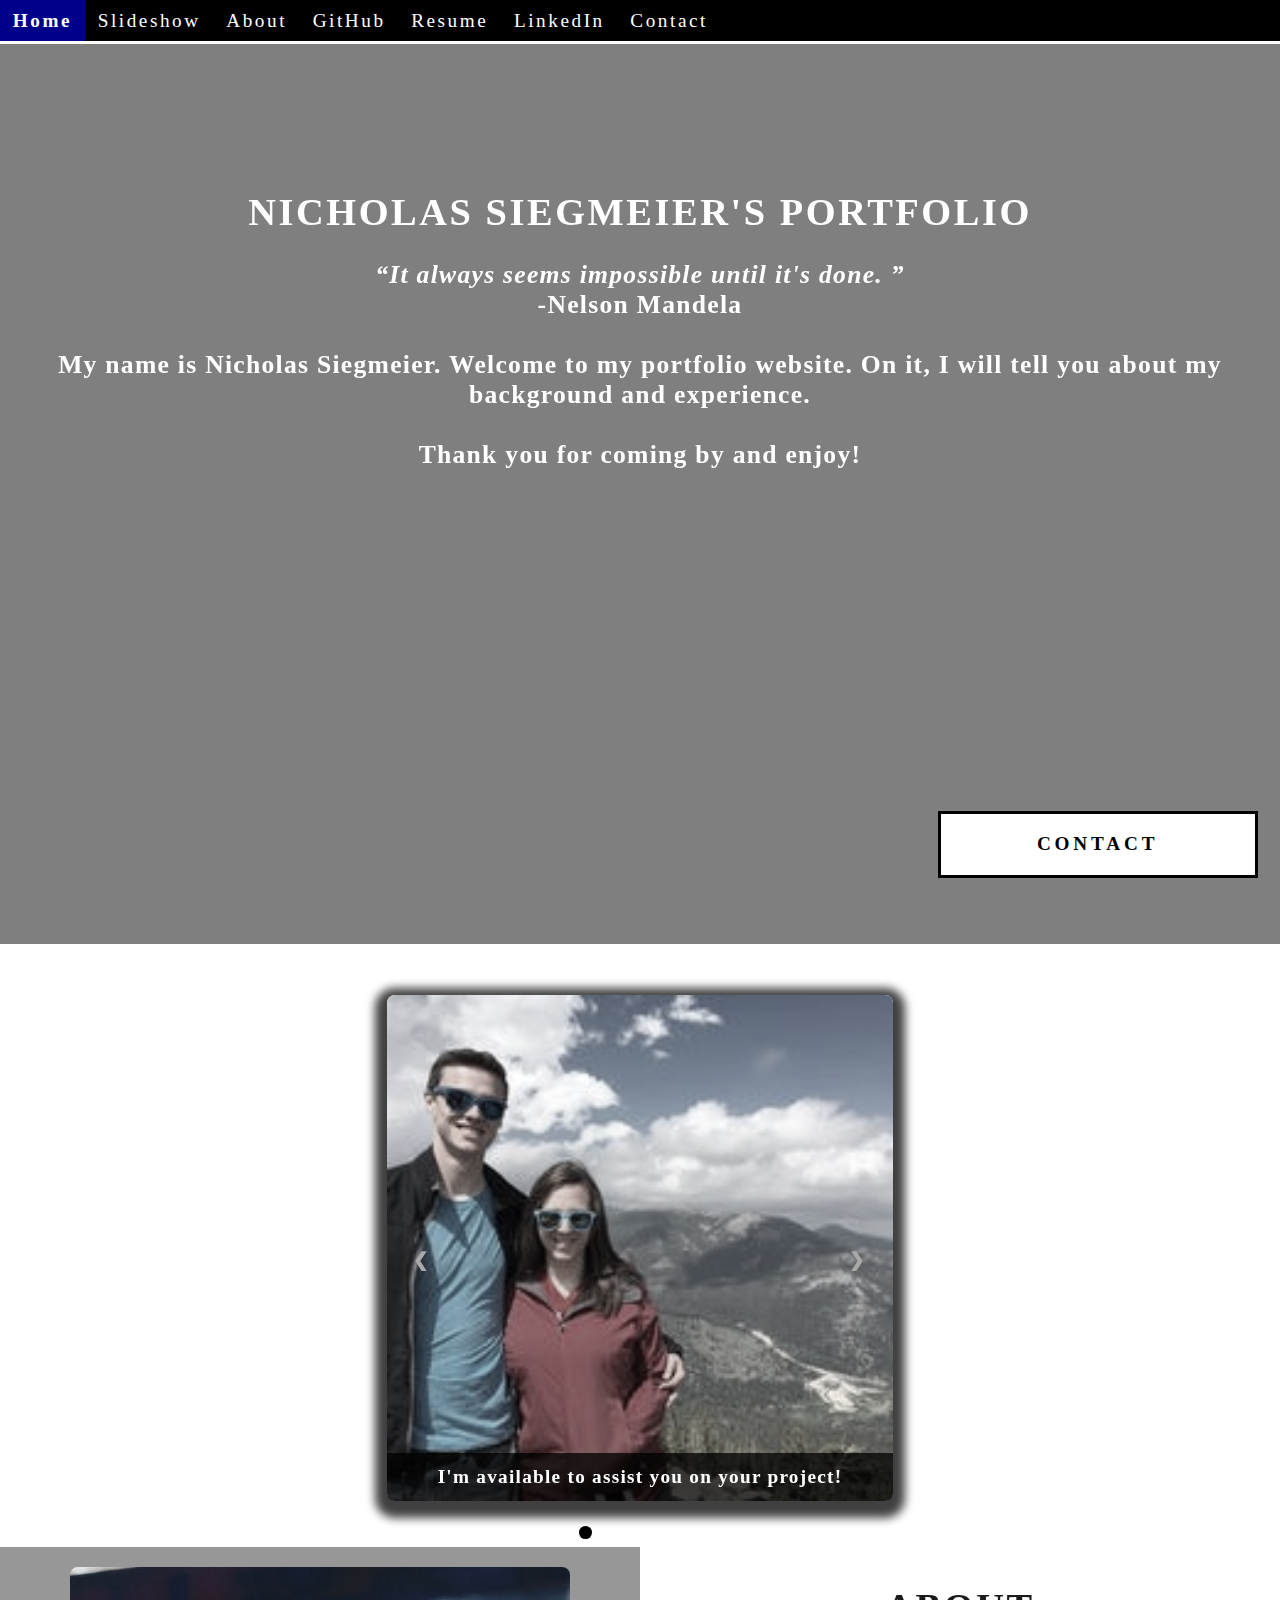
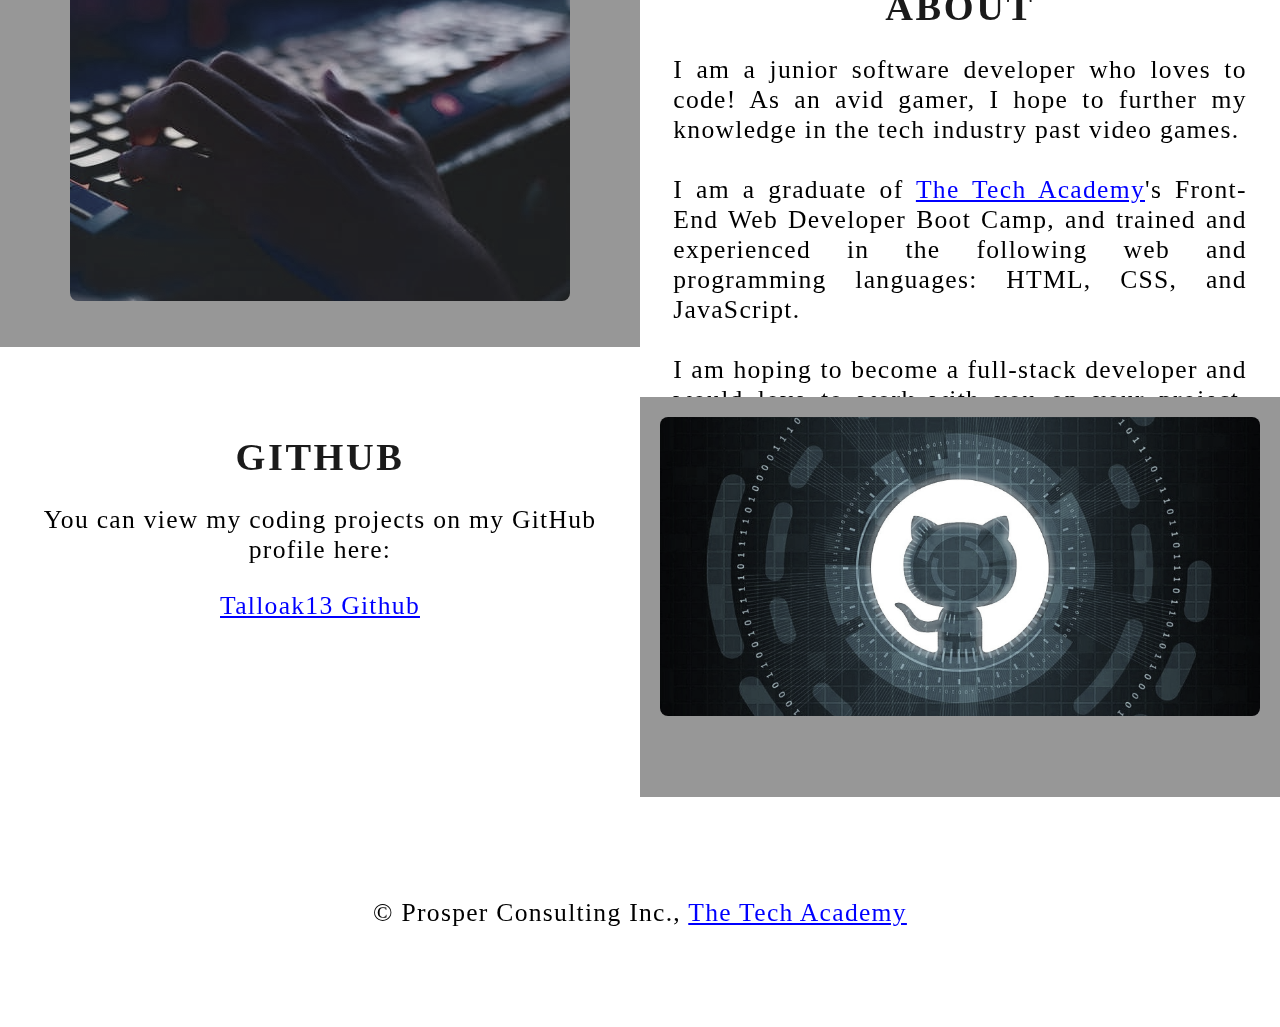
==== commit 9ee8a816: "Add files via upload" ====
--- a/index.html
+++ b/index.html
@@ -17,6 +17,8 @@
             <a href="#Slideshow">Slideshow</a>
             <a href="#About">About</a>
             <a href="#GitHub">GitHub</a>
+            <a href="https://docs.google.com/document/d/1RTlpm0OAx4h-79gsbF1DdsNMy1MTzYTPvs3dmq8YLIU/edit?usp=sharing">Resume</a>
+            <a href="https://www.linkedin.com/in/nicholas-siegmeier">LinkedIn</a>
             <a onclick="openForm()" ondclick="closeForm()" class="contact">Contact</a>
         </div>
 
